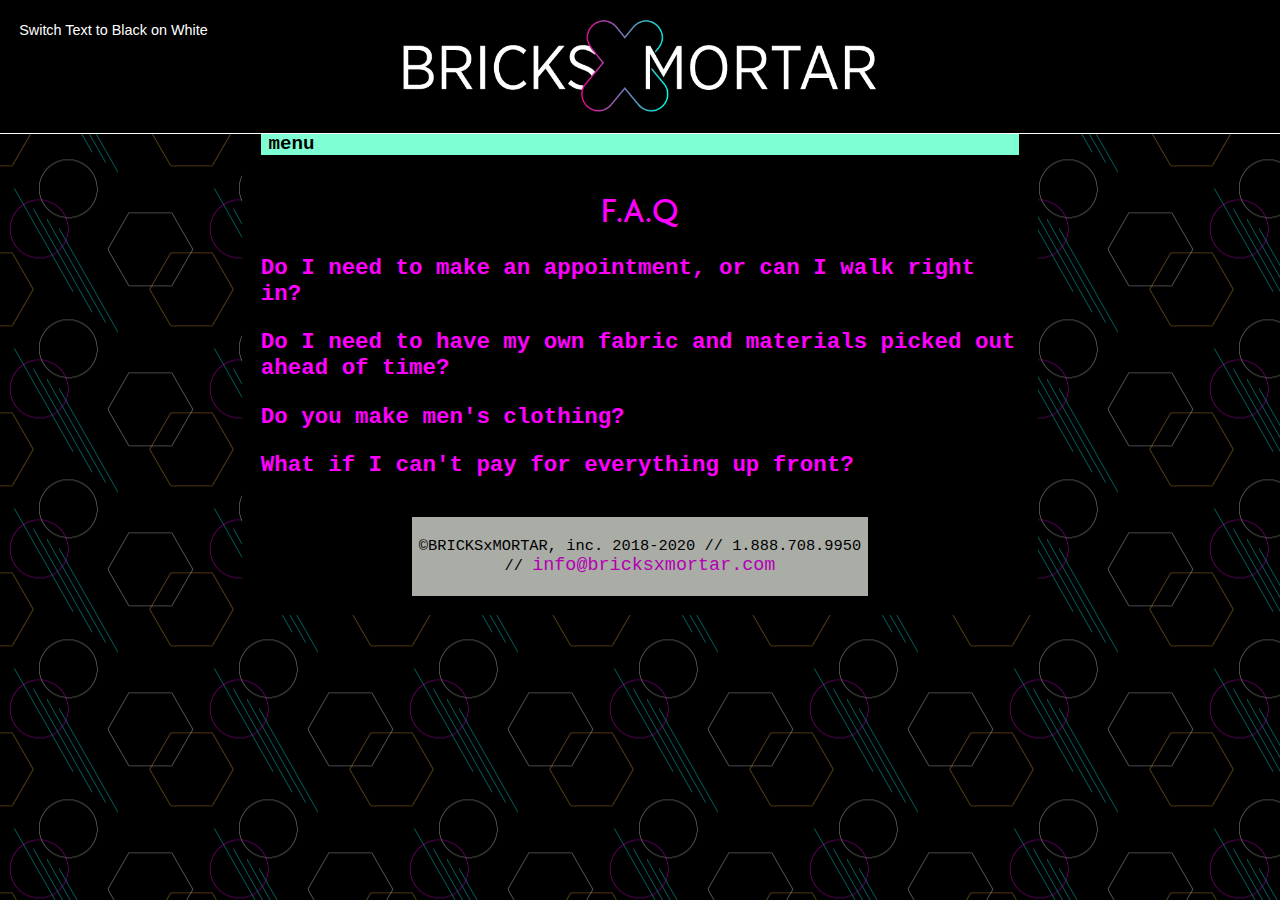
==== faq.html @ 02b76191 "Transfer project into repo" ====
<!DOCTYPE html>

<html>
    <head>
        <title>BRICKSxMORTAR: Frequently Asked Questions</title>
        <meta charset="utf-8" lang="en"/> 
        <meta name="author" content = "Justine Magbitang"/>
        <meta name="keywords" description="fashion, custom clothing, Toronto, gender diversity, common questions, FAQ"/>
        <meta name="description" content="Frequently asked questions about our studio space and services."/>
        <link href="main.css" type="text/css" rel="stylesheet" media="all"/>
        <script type="text/javascript" src="scripts/jquery-3.6.3.min.js"></script>
        <script>
            $(document).ready(function() {
                $("header p").click(function() {
                    $("nav").toggleClass("slideDown");
                });
                
                $("h3+p").hide();

                // $("h3:nth-of-type(2)").click(function() {
                //     $("h3:nth-of-type(2)+p").toggle(500);
                // });

                $("h3").click(function() {
                    $(this).addClass("active");
                    $("h3.active+p").toggle(500);
                    $("h3.active").removeClass("active");
                });
            });
            $(window).scroll(function() {
                $("header").stop().animate({
                    top: $(document).scrollTop()
                }, 'slow');
            });
        </script>
    </head>
    
    <body>
        <div id="banner">
            <p id="bgToggle">
                <a href="#wrapper">Switch Text to Black on White</a>
            </p>
            <img id="logo" src="images/BRICKSxMORTAR_logo.png" alt="Bricks and Mortar logo"/>
        </div>
        
        <div id="wrapper">
            <header>
                <p>menu</p>
                <nav>
                    <a class="menu" href="index.html" target="_self">OUR MISSION</a><br/>
                    <a class="menu" href="story.html" target="_self">OUR STORY</a><br/>
                    <a class="menu" href="#" target="_self">OUR SERVICES</a><br/>
                    <a class="menu" href="#" target="_self">LOCATIONS</a><br/>
                </nav>
            </header>
        
            <center>
                <span class="magenta agenda strobe">F.A.Q</span> 
            </center>

            <h3 style = "color:magenta">Do I need to make an appointment, or can I walk right in?</h3>
            <p>
                While our physical locations are open to the public to come in and explore our galleries, we do ask that you call or e-mail ahead of time if you're interested in a design consultation or a fitting. Just send us your name, a number we can reach you with, and a preferred date and time, using the e-mail link at the bottom of the page.
            </p>

            <h3 style = "color:magenta">Do I need to have my own fabric and materials picked out ahead of time?</h3>
            <p>
                No, that's all part of the fun and the customer experience. One of our talented designers will be happy to walk you through fabric samples, make recommendations, and place orders on your behalf for everything you need to create the perfect custom look.
            </p>

            <h3 style = "color:magenta">Do you make men's clothing?</h3>
            <p>
                Yes, we make clothing for all expressions of gender, whether that's cis-gendered men and women or a more androgynous look. We want clothing to be comfortable for our clients physically, emotionally and psychologically.
            </p>

            <h3 style = "color:magenta">What if I can't pay for everything up front?</h3>
            <p>
                We know that custom clothing can be expensive, but it's also an investment in you. That's why we're more than willing to work with you to devise a payment plan for your custom outfit. We offer 2, 4 and 6-month instalment plans as well as free consultations for low-income and precarious workers.
            </p>

            <footer>
                <p>
                    ©BRICKSxMORTAR, inc. 2018-2020 // 1.888.708.9950 // 
                    <a href="mailto:info@bricksxmortar.com" class="footer">info@bricksxmortar.com</a>
                </p>
            </footer>
            
        </div>
    </body>
</html>
---- main.css ----
body {
    background-color: black; color:white; 
    background-image: url(images/BRICKSxMORTAR_wallpaper.jpg);
    background-size: 200px auto;
    background-position: center;
    font-family: "Courier New", Courier, monospace;
    font-size: 1.2em;
} 
#banner {
    width: 100%; height: auto;
    background-color: black;
    position: fixed;
    top: 0; right: 0; left: 0;
    border-bottom: 1px solid #fff;
    z-index: +1;
}
#bgToggle {
    width: 20%; height: auto;
    position: absolute;
    top: 0em; left: 1em;
}
#bgToggle a:link, #bgToggle a:visited {
    color: #fff;
    font-size: 0.75em;
    font-family: "Helvetica", Arial, sans-serif;
    text-decoration: none;
    transition: all 0.5s;
}
#bgToggle a:hover, #bgToggle a:active {
    border-bottom: 2px dotted #fff;
    font-weight: bold;
}
#logo {
    width: 60%; height: auto;
    max-width: 500px;
    margin: auto;
    display: block;
    padding: 1em;
}
#slick {
    width: 50%; height: auto;
    min-width: 200px; max-width: 750px;
    float: right;
    margin-left: 2em;
    margin-bottom: 0.5em;
}
.slider {
    width: 100%; height: auto;
}
#pinkkimono {
    width: 50%; height: auto;
    min-width: 300px; max-width: 650px;
    margin: 1em;
    float: left;
}
#wrapper {
    width: 60%; height: auto;
    margin: auto; padding: 1em;
    background-color: black;
    position: relative;
    top: 4.5em;
    z-index: 0;
    transition: color 1s, background 1s ease-in;
}
#wrapper:target {
    background-color: white;
    color: black;
}
header {
    color: black;
    width: 100%; height: auto;
    margin-bottom: 3em;
    position: relative;
}
header p {
    cursor: pointer;
    background-color: aquamarine; 
    color: black;
    font-weight: bold;
    width: 99%; height: auto;
    padding-left: 1%;
    position: relative;
    z-index: +3;
    transition: all 0.5s;
}
header:hover p {
    cursor: pointer;
    color: magenta;
    letter-spacing: 24px;
}
.slideDown {
    margin-top: -1.5em;
}
nav {
    width: 100%; height: auto;
    text-align: center;
    padding: 1em 0em;
    margin-top: -30em;
    background: aquamarine;
    transition: margin-top 0.25s ease-in-out;
}
a.menu:link, 
a.menu:visited {
    text-decoration: none;
    color: black;
    font-size: 1.2em;
}
a.menu:hover, 
a.menu:active {
    text-decoration: none;
    color: magenta;
}
footer {
    background-color: #F3F6ED;
    color: black;
    width: 60%;height: auto;
    margin: 2em auto 0em auto;
    padding-top: .25em; padding-bottom: .25em;
    opacity: 0.7;
    transition: opacity 1s;
    clear: both;
}
footer:hover {
    opacity: 1.0;
}
footer p {
    text-align: center;
    font-size: 0.8em;
}
a.footer:link, 
a.footer:visited {
    color: magenta;
    text-decoration: none;
    font-size: 1.2em;
    transition: color 1s, background 1s;
}
a.footer:hover, a.footer:active {
    background-color: aquamarine;
    color: black;
}
.magenta {
    color: magenta;
}
.agenda {
    font-family: Agenda;
    font-size: 1.8em;
}
@font-face {
    font-family: 'Agenda';
    src: url('type/w95fa.woff') format('woff'),
    url('type/agenda_medium.woff2') format('woff2');
    font-weight: normal;
    font-style: normal;
}
@keyframes strobe {
    0% {color: floralwhite}
    50% {color: magenta}
    100% {color: white}
}
.strobe {
    animation: strobe 3s ease-out 1s infinite 
}
#accessBtn {
    width: 40px; height: auto;
    position: absolute;
    top: 1em; left: 1em;
    transition: transform 0.5s;
}
#accessBtn:hover {
    cursor: pointer;
    transform: scale(1.5, 1.5);
}
.modal {
    color: black;
}
#bigText {
    font-family: Helvetica, Arial, sans-serif;
    font-size: 1.4em;
}
#biggerText {
    font-family: Helvetica, Arial, sans-serif;
    font-size: 1.8em;
}
#bigText:hover, #biggerText:hover, #inverse:hover {
    cursor: pointer;
    text-decoration: underline;
}
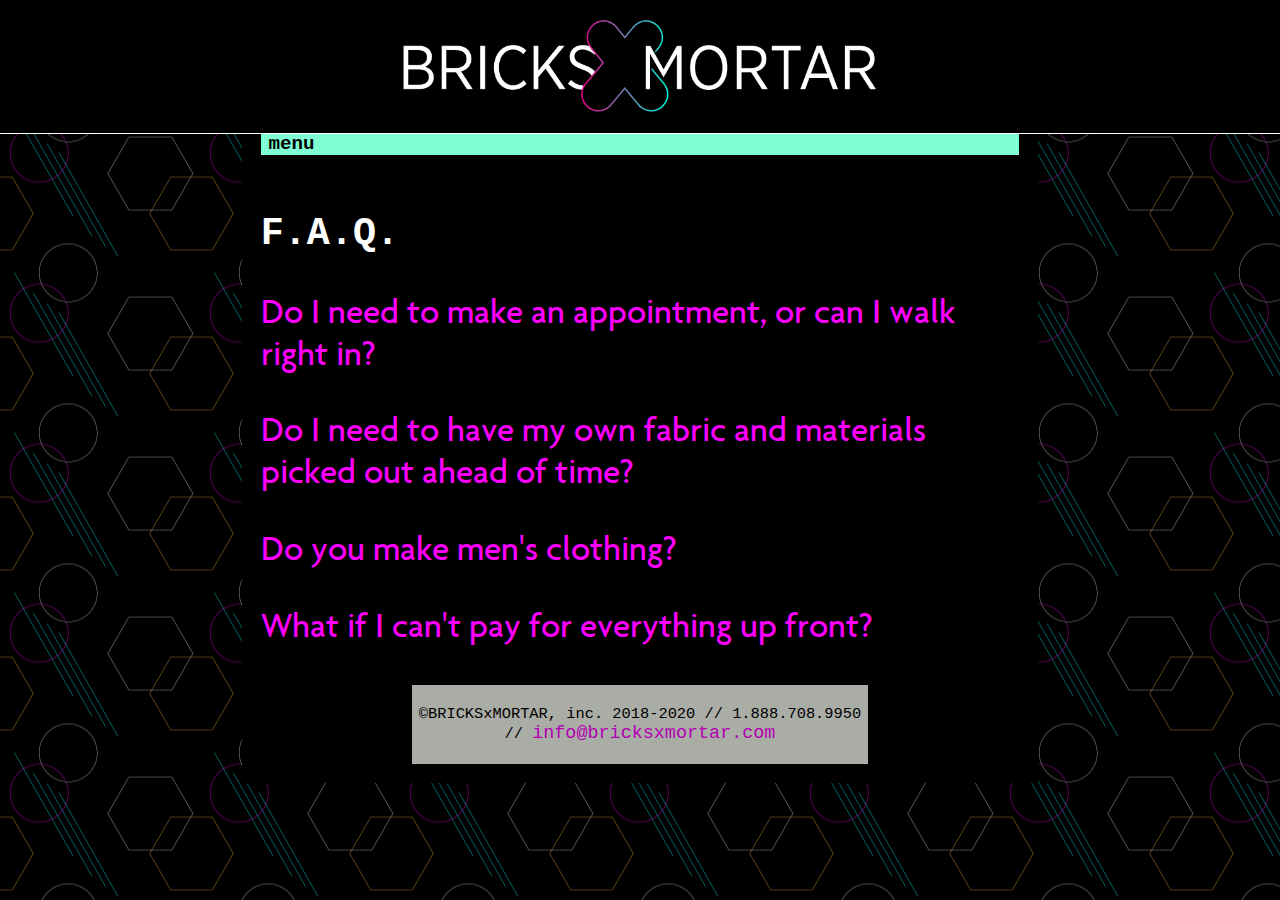
==== commit 34ddddf2: "responsive design conversion" ====
--- a/faq.html
+++ b/faq.html
@@ -3,11 +3,20 @@
 <html>
     <head>
         <title>BRICKSxMORTAR: Frequently Asked Questions</title>
+        
+        <!--  META  -->
         <meta charset="utf-8" lang="en"/> 
         <meta name="author" content = "Justine Magbitang"/>
         <meta name="keywords" description="fashion, custom clothing, Toronto, gender diversity, common questions, FAQ"/>
         <meta name="description" content="Frequently asked questions about our studio space and services."/>
+        <meta name="viewport" content="width=device-width, initial-scale=1">
+        
+        <!--  CSS  -->
         <link href="main.css" type="text/css" rel="stylesheet" media="all"/>
+        <link href="stylesheets/faq.css" type="text/css" rel="stylesheet" media="all"/>
+        <link href="stylesheets/mediaqueries.css" rel="stylesheet" media="all"/>
+        
+        <!--  JQUERY  -->
         <script type="text/javascript" src="scripts/jquery-3.6.3.min.js"></script>
         <script>
             $(document).ready(function() {
@@ -17,14 +26,14 @@
                 
                 $("h3+p").hide();
 
-                // $("h3:nth-of-type(2)").click(function() {
-                //     $("h3:nth-of-type(2)+p").toggle(500);
-                // });
-
                 $("h3").click(function() {
                     $(this).addClass("active");
                     $("h3.active+p").toggle(500);
                     $("h3.active").removeClass("active");
+                });
+                $("#hamburger").click(function() {
+                    $(this).toggleClass("change");
+                    $("nav").toggleClass("slideDownFurther");
                 });
             });
             $(window).scroll(function() {
@@ -37,9 +46,13 @@
     
     <body>
         <div id="banner">
-            <p id="bgToggle">
-                <a href="#wrapper">Switch Text to Black on White</a>
-            </p>
+            
+            <div id="hamburger">
+                <div id="bar1"></div>
+                <div id="bar2"></div>
+                <div id='bar3'></div>
+            </div>
+            
             <img id="logo" src="images/BRICKSxMORTAR_logo.png" alt="Bricks and Mortar logo"/>
         </div>
         
@@ -54,26 +67,24 @@
                 </nav>
             </header>
         
-            <center>
-                <span class="magenta agenda strobe">F.A.Q</span> 
-            </center>
+            <h1>F.A.Q.</h1>
 
-            <h3 style = "color:magenta">Do I need to make an appointment, or can I walk right in?</h3>
+            <h3 class="agenda">Do I need to make an appointment, or can I walk right in?</h3>
             <p>
                 While our physical locations are open to the public to come in and explore our galleries, we do ask that you call or e-mail ahead of time if you're interested in a design consultation or a fitting. Just send us your name, a number we can reach you with, and a preferred date and time, using the e-mail link at the bottom of the page.
             </p>
 
-            <h3 style = "color:magenta">Do I need to have my own fabric and materials picked out ahead of time?</h3>
+            <h3 class="agenda">Do I need to have my own fabric and materials picked out ahead of time?</h3>
             <p>
                 No, that's all part of the fun and the customer experience. One of our talented designers will be happy to walk you through fabric samples, make recommendations, and place orders on your behalf for everything you need to create the perfect custom look.
             </p>
 
-            <h3 style = "color:magenta">Do you make men's clothing?</h3>
+            <h3 class="agenda">Do you make men's clothing?</h3>
             <p>
                 Yes, we make clothing for all expressions of gender, whether that's cis-gendered men and women or a more androgynous look. We want clothing to be comfortable for our clients physically, emotionally and psychologically.
             </p>
 
-            <h3 style = "color:magenta">What if I can't pay for everything up front?</h3>
+            <h3 class="agenda">What if I can't pay for everything up front?</h3>
             <p>
                 We know that custom clothing can be expensive, but it's also an investment in you. That's why we're more than willing to work with you to devise a payment plan for your custom outfit. We offer 2, 4 and 6-month instalment plans as well as free consultations for low-income and precarious workers.
             </p>
--- a/main.css
+++ b/main.css
@@ -91,12 +91,16 @@
 .slideDown {
     margin-top: -1.5em;
 }
+.slideDownFurther {
+    margin-top: 3em;
+}
 nav {
     width: 100%; height: auto;
     text-align: center;
     padding: 1em 0em;
-    margin-top: -30em;
+    margin-top: -60em;
     background: aquamarine;
+    position: absolute;
     transition: margin-top 0.25s ease-in-out;
 }
 a.menu:link, 
@@ -113,7 +117,8 @@
 footer {
     background-color: #F3F6ED;
     color: black;
-    width: 60%;height: auto;
+    width: 60%; height: auto;
+    min-width: 300px;
     margin: 2em auto 0em auto;
     padding-top: .25em; padding-bottom: .25em;
     opacity: 0.7;
@@ -163,12 +168,27 @@
 #accessBtn {
     width: 40px; height: auto;
     position: absolute;
-    top: 1em; left: 1em;
+    top: 1em; right: 1em;
     transition: transform 0.5s;
 }
 #accessBtn:hover {
     cursor: pointer;
-    transform: scale(1.5, 1.5);
+    transform: scale(1.25, 1.25);
+}
+#volume {
+    width: 50px; height: 50px;
+    position: absolute;
+    top: 1em; right: 1em;
+    transition: all 0.5s;
+}
+#volume:hover {
+    cursor: pointer;
+    background-color: magenta;
+    border-radius: 25px;
+}
+#volToggle {
+    width: 40px; height: auto;
+    margin: 7.5px auto auto 5px;
 }
 .modal {
     color: black;
@@ -184,4 +204,33 @@
 #bigText:hover, #biggerText:hover, #inverse:hover {
     cursor: pointer;
     text-decoration: underline;
-}+}
+h3:hover {
+    cursor: pointer;
+    background-color: aquamarine;
+}
+#hamburger {
+    position: absolute;
+    top: 1.25em; left: 7%;
+}
+#hamburger:hover {
+    cursor: pointer;
+}
+#bar1, #bar2, #bar3 {
+    width: 35px; height: 5px;
+    margin: 6px auto 6px auto;
+    background-color: aquamarine;
+    transition: all 0.5s;
+}
+.change #bar1 {
+    -webkit-transform: rotate(-45deg) translate(-8px, 8px);
+    transform: rotate(-45deg) translate(-8px, 8px);
+}
+.change #bar2 {
+    opacity: 0;
+}
+.change #bar3 {
+    -webkit-transform: rotate(45deg) translate(-8px, -8px);
+    transform: rotate(45deg) translate(-8px, -8px);
+}
+
--- a/stylesheets/faq.css
+++ b/stylesheets/faq.css
@@ -0,0 +1,4 @@
+h3 {
+    color: magenta;
+    font-weight: 100;
+}--- a/stylesheets/mediaqueries.css
+++ b/stylesheets/mediaqueries.css
@@ -0,0 +1,27 @@
+@media screen and (max-width: 640px) {
+    .floatRight, .floatLeft {
+        float: none;
+    }
+    #slick, #pinkkimono {
+        display: block;
+        width: 95%;
+        min-width: 95%;
+        margin: auto auto 1em auto;
+    }
+    #wrapper {
+        top: 2em;
+    }
+    header p {
+        display: none;
+    }
+    #audioButton {
+        top: 1.5em;
+        margin-left: 75%;
+    }
+}
+
+@media screen and (min-width: 641px) {
+    #hamburger {
+        display: none;
+    }
+}